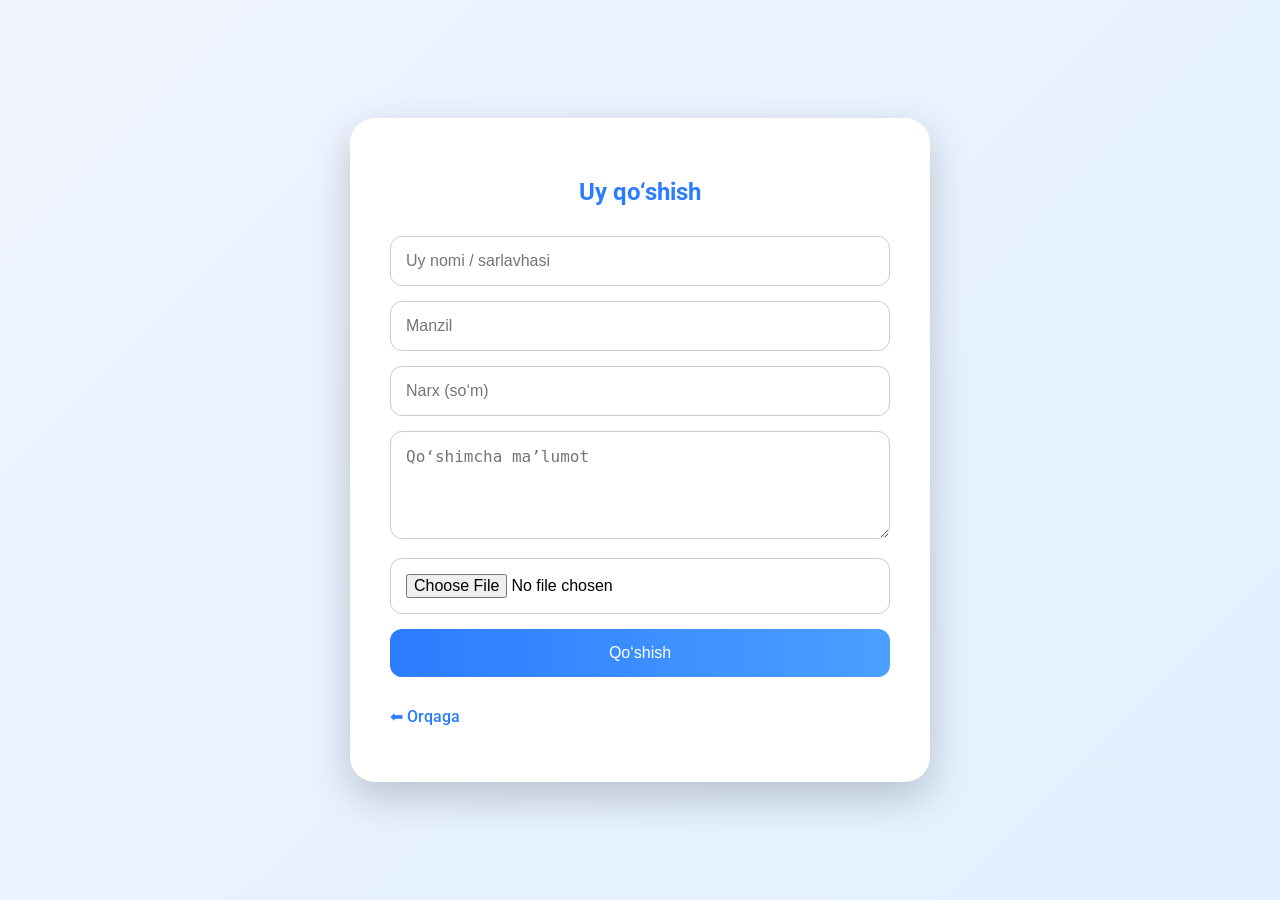
==== add.html @ 6cc8f0fc "Add files via upload" ====
<!DOCTYPE html>
<html lang="uz">
<head>
<meta charset="UTF-8">
<meta name="viewport" content="width=device-width, initial-scale=1.0">
<title>UyTop - Uy qo‘shish</title>
<link href="https://fonts.googleapis.com/css2?family=Roboto:wght@400;500;700&display=swap" rel="stylesheet">
<style>
body { font-family:'Roboto',sans-serif; margin:0; background:linear-gradient(135deg,#f0f4ff,#e1f0ff); display:flex; justify-content:center; align-items:center; min-height:100vh; }
.container { background:white; padding:40px; border-radius:25px; box-shadow:0 15px 40px rgba(0,0,0,0.2); width:100%; max-width:500px; }
h2 { color:#2b7cff; text-align:center; margin-bottom:30px; }
input, textarea, button { width:100%; padding:15px; margin-bottom:15px; border-radius:12px; border:1px solid #ccc; font-size:16px; box-sizing:border-box; }
input:focus, textarea:focus { border-color:#2b7cff; outline:none; box-shadow:0 0 10px rgba(43,124,255,0.3); }
button { background:linear-gradient(90deg,#2b7cff,#4aa0ff); color:white; border:none; cursor:pointer; font-weight:500; transition:0.3s; }
button:hover { transform:translateY(-2px); box-shadow:0 6px 12px rgba(43,124,255,0.4); }
p a { color:#2b7cff; text-decoration:none; font-weight:500;}
p a:hover { text-decoration:underline;}
</style>
</head>
<body>

<div class="container">
<h2>Uy qo‘shish</h2>
<input type="text" id="title" placeholder="Uy nomi / sarlavhasi">
<input type="text" id="location" placeholder="Manzil">
<input type="number" id="price" placeholder="Narx (so‘m)">
<textarea id="description" placeholder="Qo‘shimcha ma’lumot" rows="4"></textarea>
<input type="file" id="image" accept="image/*">
<button id="addBtn">Qo‘shish</button>
<p style="margin-top:15px;"><a href="index.html">⬅ Orqaga</a></p>
<p id="msg" style="margin-top:10px; font-weight:500; color:#333;"></p>
</div>

<script>
let currentUser = JSON.parse(localStorage.getItem("uytop_user"));
if(!currentUser){
    alert("Iltimos, avval login qiling!");
    window.location.href="login.html";
}

document.getElementById("addBtn").addEventListener("click", function(){
    let title = document.getElementById("title").value.trim();
    let location = document.getElementById("location").value.trim();
    let price = parseInt(document.getElementById("price").value.trim());
    let description = document.getElementById("description").value.trim();
    let imageInput = document.getElementById("image");

    if(!title  !location  !price){
        alert("Iltimos, sarlavha, manzil va narxni kiriting!");
        return;
    }

    let reader = new FileReader();
    reader.onload = function(){
        let imgData = reader.result;
        let listings = JSON.parse(localStorage.getItem("uytop_listings")) || [];
        let id = Date.now(); // Unikal ID
        listings.push({id, title, location, price, description, image: imgData, owner: currentUser.name});
        localStorage.setItem("uytop_listings", JSON.stringify(listings));
        document.getElementById("msg").innerText = "✅ Uy muvaffaqiyatli qo‘shildi!";
        document.getElementById("title").value="";
        document.getElementById("location").value="";
        document.getElementById("price").value="";
        document.getElementById("description").value="";
        document.getElementById("image").value="";
    };

    if(imageInput.files[0]){
        reader.readAsDataURL(imageInput.files[0]);
    } else {
        // Agar rasm yuklanmasa, null qiymat beriladi
        let listings = JSON.parse(localStorage.getItem("uytop_listings")) || [];
        let id = Date.now();
        listings.push({id, title, location, price, description, image: null, owner: currentUser.name});
        localStorage.setItem("uytop_listings", JSON.stringify(listings));
        document.getElementById("msg").innerText = "✅ Uy muvaffaqiyatli qo‘shildi!";
        document.getElementById("title").value="";
        document.getElementById("location").value="";
        document.getElementById("price").value="";
        document.getElementById("description").value="";
    }
});
</script>

</body>
</html>
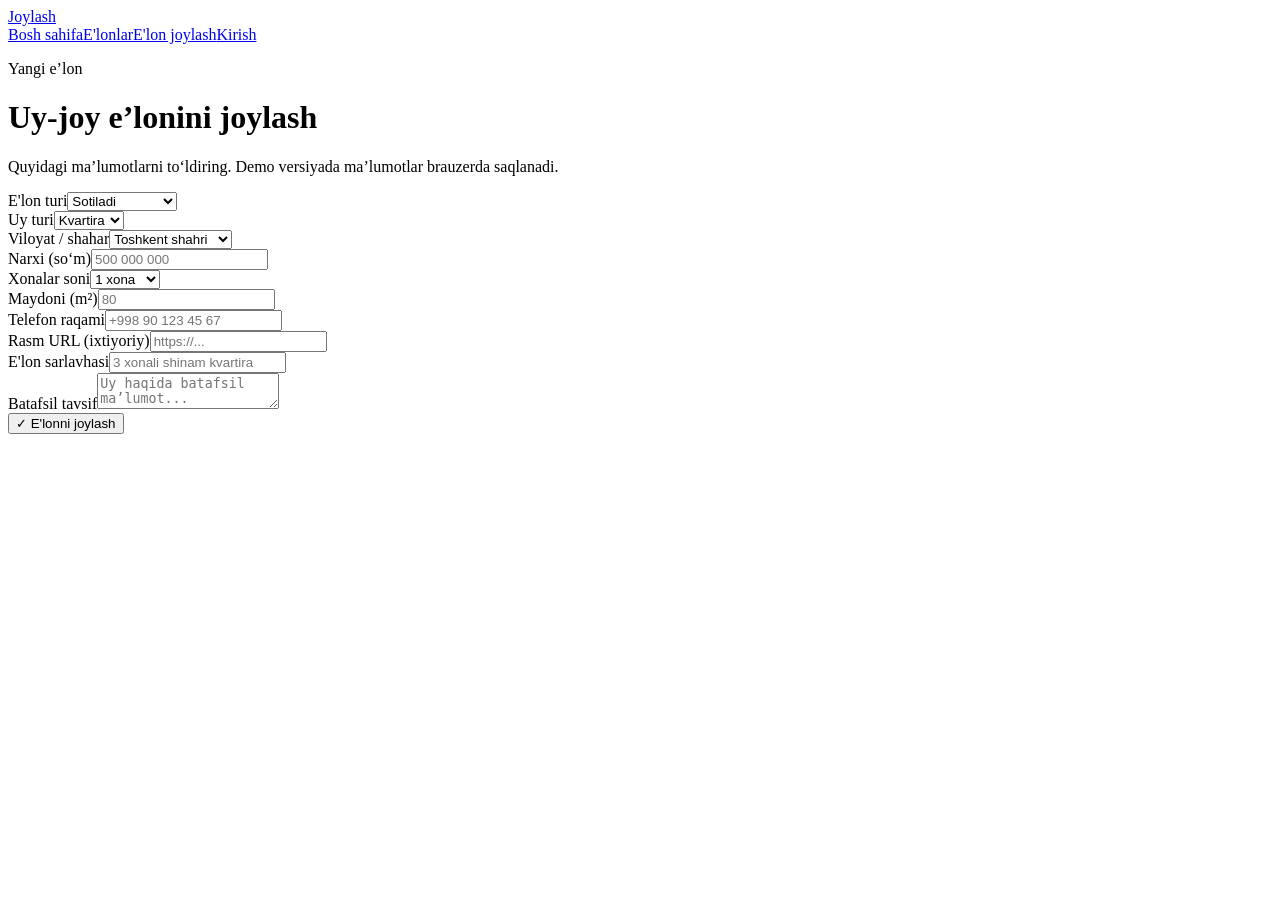
==== commit 7bf0188d: "Add files via upload" ====
--- a/add.html
+++ b/add.html
@@ -1,86 +1,10 @@
-<!DOCTYPE html>
-<html lang="uz">
-<head>
-<meta charset="UTF-8">
-<meta name="viewport" content="width=device-width, initial-scale=1.0">
-<title>UyTop - Uy qo‘shish</title>
-<link href="https://fonts.googleapis.com/css2?family=Roboto:wght@400;500;700&display=swap" rel="stylesheet">
-<style>
-body { font-family:'Roboto',sans-serif; margin:0; background:linear-gradient(135deg,#f0f4ff,#e1f0ff); display:flex; justify-content:center; align-items:center; min-height:100vh; }
-.container { background:white; padding:40px; border-radius:25px; box-shadow:0 15px 40px rgba(0,0,0,0.2); width:100%; max-width:500px; }
-h2 { color:#2b7cff; text-align:center; margin-bottom:30px; }
-input, textarea, button { width:100%; padding:15px; margin-bottom:15px; border-radius:12px; border:1px solid #ccc; font-size:16px; box-sizing:border-box; }
-input:focus, textarea:focus { border-color:#2b7cff; outline:none; box-shadow:0 0 10px rgba(43,124,255,0.3); }
-button { background:linear-gradient(90deg,#2b7cff,#4aa0ff); color:white; border:none; cursor:pointer; font-weight:500; transition:0.3s; }
-button:hover { transform:translateY(-2px); box-shadow:0 6px 12px rgba(43,124,255,0.4); }
-p a { color:#2b7cff; text-decoration:none; font-weight:500;}
-p a:hover { text-decoration:underline;}
-</style>
-</head>
-<body>
-
-<div class="container">
-<h2>Uy qo‘shish</h2>
-<input type="text" id="title" placeholder="Uy nomi / sarlavhasi">
-<input type="text" id="location" placeholder="Manzil">
-<input type="number" id="price" placeholder="Narx (so‘m)">
-<textarea id="description" placeholder="Qo‘shimcha ma’lumot" rows="4"></textarea>
-<input type="file" id="image" accept="image/*">
-<button id="addBtn">Qo‘shish</button>
-<p style="margin-top:15px;"><a href="index.html">⬅ Orqaga</a></p>
-<p id="msg" style="margin-top:10px; font-weight:500; color:#333;"></p>
-</div>
-
-<script>
-let currentUser = JSON.parse(localStorage.getItem("uytop_user"));
-if(!currentUser){
-    alert("Iltimos, avval login qiling!");
-    window.location.href="login.html";
-}
-
-document.getElementById("addBtn").addEventListener("click", function(){
-    let title = document.getElementById("title").value.trim();
-    let location = document.getElementById("location").value.trim();
-    let price = parseInt(document.getElementById("price").value.trim());
-    let description = document.getElementById("description").value.trim();
-    let imageInput = document.getElementById("image");
-
-    if(!title  !location  !price){
-        alert("Iltimos, sarlavha, manzil va narxni kiriting!");
-        return;
-    }
-
-    let reader = new FileReader();
-    reader.onload = function(){
-        let imgData = reader.result;
-        let listings = JSON.parse(localStorage.getItem("uytop_listings")) || [];
-        let id = Date.now(); // Unikal ID
-        listings.push({id, title, location, price, description, image: imgData, owner: currentUser.name});
-        localStorage.setItem("uytop_listings", JSON.stringify(listings));
-        document.getElementById("msg").innerText = "✅ Uy muvaffaqiyatli qo‘shildi!";
-        document.getElementById("title").value="";
-        document.getElementById("location").value="";
-        document.getElementById("price").value="";
-        document.getElementById("description").value="";
-        document.getElementById("image").value="";
-    };
-
-    if(imageInput.files[0]){
-        reader.readAsDataURL(imageInput.files[0]);
-    } else {
-        // Agar rasm yuklanmasa, null qiymat beriladi
-        let listings = JSON.parse(localStorage.getItem("uytop_listings")) || [];
-        let id = Date.now();
-        listings.push({id, title, location, price, description, image: null, owner: currentUser.name});
-        localStorage.setItem("uytop_listings", JSON.stringify(listings));
-        document.getElementById("msg").innerText = "✅ Uy muvaffaqiyatli qo‘shildi!";
-        document.getElementById("title").value="";
-        document.getElementById("location").value="";
-        document.getElementById("price").value="";
-        document.getElementById("description").value="";
-    }
-});
-</script>
-
-</body>
-</html>+<!DOCTYPE html><html lang="uz"><head><meta charset="UTF-8"><meta name="viewport" content="width=device-width,initial-scale=1.0"><title>E'lon joylash — Joylash</title><link rel="stylesheet" href="style.css"></head>
+<body><header class="header"><div class="container nav"><a class="logo" href="index.html">Joy<span>lash</span></a><nav><a href="index.html">Bosh sahifa</a><a href="listing.html">E'lonlar</a><a class="active" href="add.html">E'lon joylash</a><a href="login.html">Kirish</a></nav></div></header>
+<main class="container page"><div class="form-card"><p class="eyebrow">Yangi e’lon</p><h1>Uy-joy e’lonini joylash</h1><p class="muted">Quyidagi ma’lumotlarni to‘ldiring. Demo versiyada ma’lumotlar brauzerda saqlanadi.</p>
+<form onsubmit="addListing(event)" class="form-grid"><div><label>E'lon turi</label><select id="aType" required><option>Sotiladi</option><option>Ijaraga beriladi</option></select></div><div><label>Uy turi</label><select id="aHouse" required><option>Kvartira</option><option>Hovli uy</option><option>Dacha</option><option>Yer</option></select></div>
+<div><label>Viloyat / shahar</label><select id="aRegion" required><option>Toshkent shahri</option><option>Toshkent viloyati</option><option>Samarqand</option><option>Buxoro</option><option>Farg‘ona</option><option>Andijon</option><option>Namangan</option><option>Xorazm</option><option>Qashqadaryo</option><option>Surxondaryo</option><option>Navoiy</option><option>Jizzax</option><option>Sirdaryo</option><option>Qoraqalpog‘iston</option></select></div><div><label>Narxi (so‘m)</label><input id="aPrice" required placeholder="500 000 000"></div>
+<div><label>Xonalar soni</label><select id="aRooms"><option>1 xona</option><option>2 xona</option><option>3 xona</option><option>4 xona</option><option>5+ xona</option></select></div><div><label>Maydoni (m²)</label><input id="aArea" required placeholder="80"></div>
+<div><label>Telefon raqami</label><input id="aPhone" required placeholder="+998 90 123 45 67"></div><div><label>Rasm URL (ixtiyoriy)</label><input id="aImage" placeholder="https://..."></div>
+<div class="full-field"><label>E'lon sarlavhasi</label><input id="aTitle" required placeholder="3 xonali shinam kvartira"></div>
+<div class="full-field"><label>Batafsil tavsif</label><textarea id="aDesc" required placeholder="Uy haqida batafsil ma’lumot..."></textarea></div>
+<div class="full-field"><button class="btn primary full">✓ E'lonni joylash</button></div><p id="addMsg" class="message full-field"></p></form></div></main><script src="script.js"></script></body></html>
